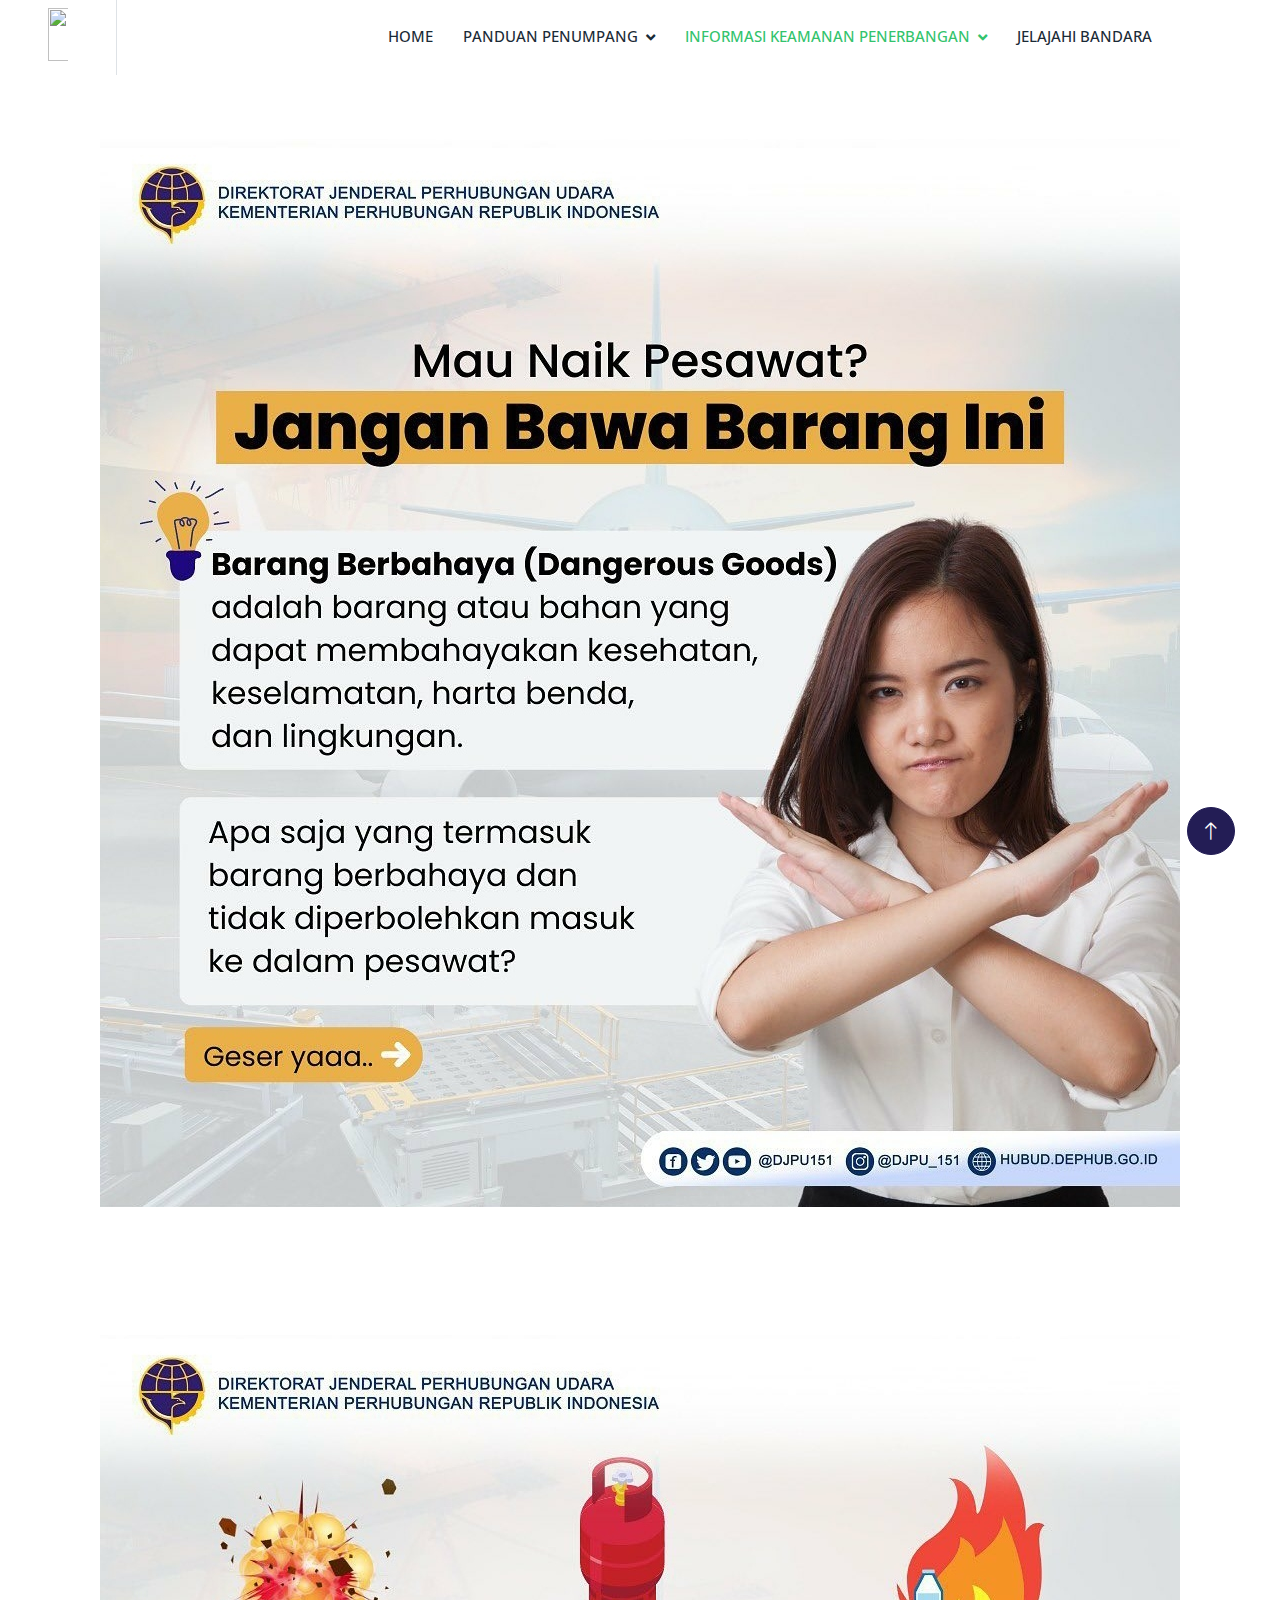
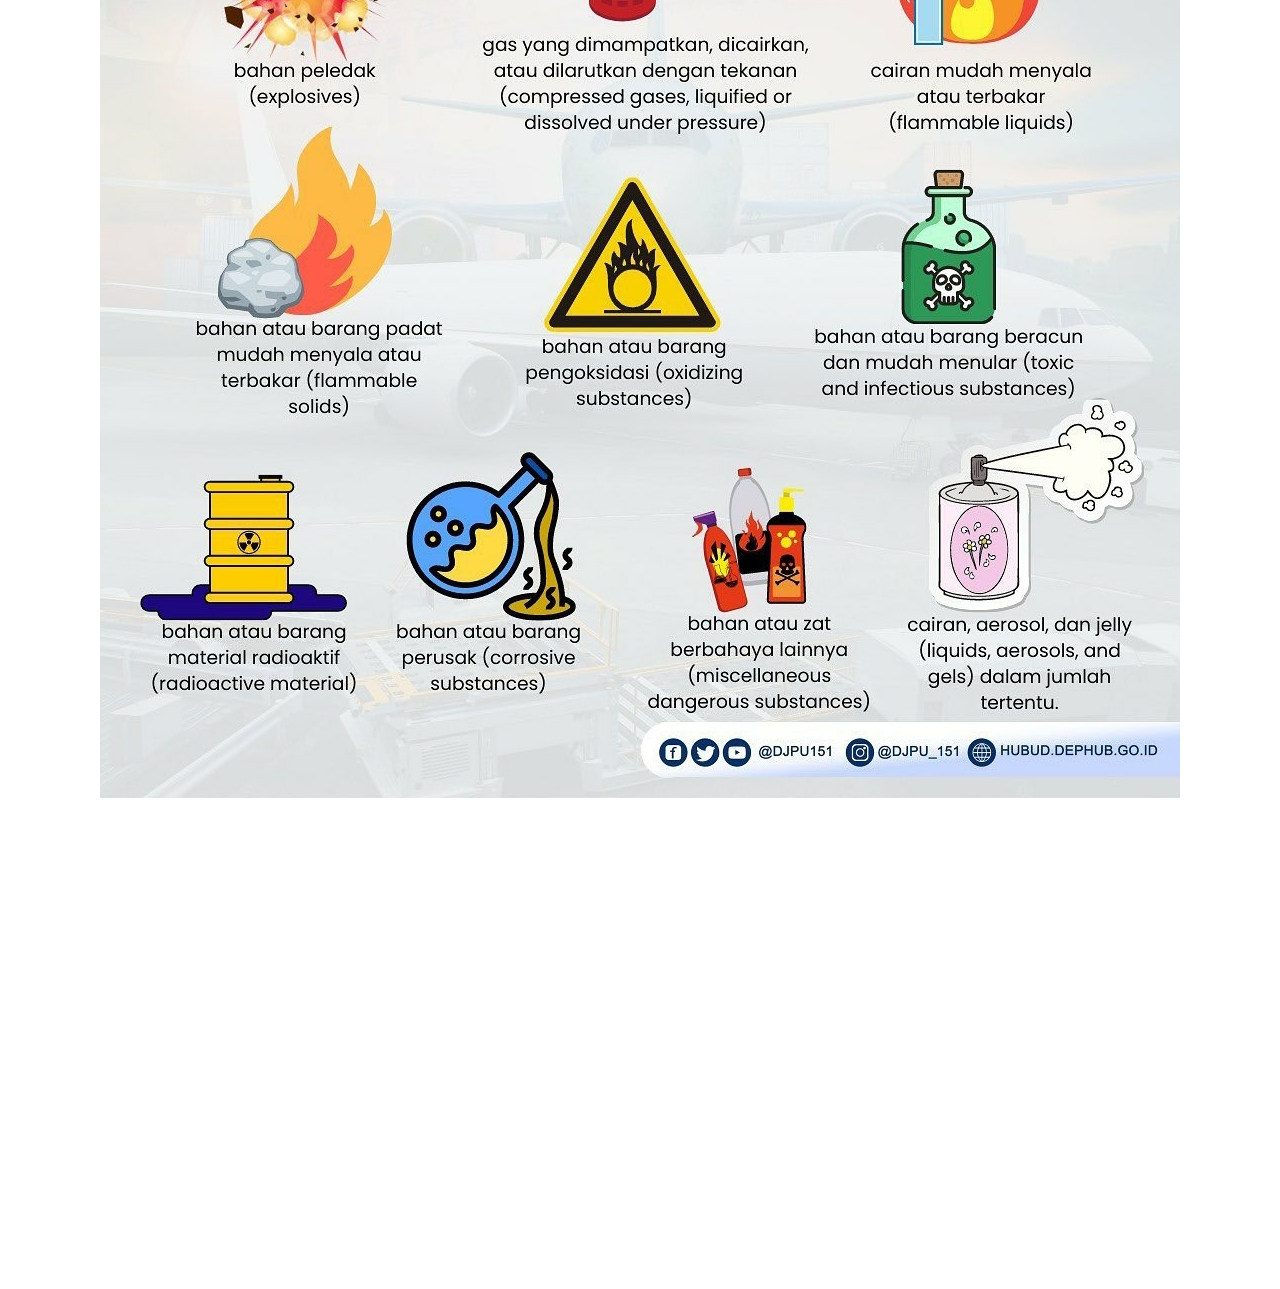
==== barangberbahaya.html @ 976239f9 "first commit" ====
<!DOCTYPE html>
<html lang="en">

<head>
    <meta charset="utf-8">
    <title>Sistem Informasi Penerbangan Bandar Udara Dabo</title>
    <meta content="width=device-width, initial-scale=1.0" name="viewport">
    <meta content="" name="keywords">
    <meta content="" name="description">

    <!-- Favicon -->
    <link href="img/favicon.ico" rel="icon">

    <!-- Google Web Fonts -->
    <link rel="preconnect" href="https://fonts.googleapis.com">
    <link rel="preconnect" href="https://fonts.gstatic.com" crossorigin>
    <link href="https://fonts.googleapis.com/css2?family=Open+Sans:wght@400;500&family=Roboto:wght@500;700;900&display=swap" rel="stylesheet"> 

    <!-- Icon Font Stylesheet -->
    <link href="https://cdnjs.cloudflare.com/ajax/libs/font-awesome/5.10.0/css/all.min.css" rel="stylesheet">
    <link href="https://cdn.jsdelivr.net/npm/bootstrap-icons@1.4.1/font/bootstrap-icons.css" rel="stylesheet">

    <!-- Libraries Stylesheet -->
    <link href="lib/animate/animate.min.css" rel="stylesheet">
    <link href="lib/owlcarousel/assets/owl.carousel.min.css" rel="stylesheet">
    <link href="lib/lightbox/css/lightbox.min.css" rel="stylesheet">

    <!-- Customized Bootstrap Stylesheet -->
    <link href="css/bootstrap.min.css" rel="stylesheet">

    <!-- Template Stylesheet -->
    <link href="css/style.css" rel="stylesheet">
</head>

<body>
    <!-- Spinner Start -->
    <div id="spinner" class="show bg-white position-fixed translate-middle w-100 vh-100 top-50 start-50 d-flex align-items-center justify-content-center">
        <div class="spinner-border text-primary" style="width: 3rem; height: 3rem;" role="status">
            <span class="sr-only">Loading...</span>
        </div>
    </div>
    <!-- Spinner End -->


    


  <!-- Navbar Start -->
  <nav class="navbar navbar-expand-lg bg-white navbar-light sticky-top p-0">
    <a href="index.html" class="navbar-brand d-flex align-items-center border-end px-4 px-lg-5">
        <!-- <h2 class="m-0 text-primary">Bandar Udara Dabo</h2> -->
        <img src="../airportdabo/img/upbudabo.png" alt="" style="width: 190%; height: 90%;">
    </a>
    <button type="button" class="navbar-toggler me-4" data-bs-toggle="collapse" data-bs-target="#navbarCollapse">
        <span class="navbar-toggler-icon"></span>
    </button>
    <div class="collapse navbar-collapse" id="navbarCollapse">
        <div class="navbar-nav ms-auto p-4 p-lg-0">
            <a href="index.html" class="nav-item nav-link ">Home</a>
            <div class="nav-item dropdown">
                <a href="prosedur.html" class="nav-link dropdown-toggle " data-bs-toggle="dropdown">Panduan Penumpang</a>
                <div class="dropdown-menu bg-light m-0">
                    <a href="prosedur.html" class="dropdown-item ">Penanganan Barang Hilang</a>
                    <a href="panduanketinggalan.html" class="dropdown-item">Informasi Ketinggalan Pesawat</a>
                    
                   
                </div>
            </div>

            <div class="nav-item dropdown">
                <a href="kemananmelawanhukum.html" class="nav-link dropdown-toggle active" data-bs-toggle="dropdown">Informasi keamanan penerbangan</a>
                <div class="dropdown-menu bg-light m-0">
                    <a href="kemananmelawanhukum.html" class="dropdown-item active">Tindakan Melawan Hukum</a>
                    <a href="barangberbahaya.html" class="dropdown-item">Barang Berbahaya</a>
                    <a href="informasipalsu.html" class="dropdown-item">Informasi Palsu</a>
                   
                </div>
            </div>
            
            
            <a href="jelajahibandara.html" class="nav-item nav-link ">Jelajahi Bandara</a>
            
            
        </div>
        <a href="" class="btn btn-primary rounded-0 py-4 px-lg-5 d-none d-lg-block" style="background-color: white; border-color: white;"></a>
    </div>
</nav>
<!-- Navbar End -->

<!-- image oneStart -->
<div class="text-center">
    <img src="img/barangberbahaya.jpg" class="img-fluid" alt="Responsive image" style="padding: 5%;">
  </div>
<!-- image End -->

<!-- image twoStart -->
<div class="text-center">
    <img src="img/barangberbahaya2.jpg" class="img-fluid" alt="Responsive image" style="padding: 5%;">
  </div>
<!-- image End -->





   


    

    
        

   <!-- Footer Start -->
   <div class="container-fluid bg-dark text-body footer mt-5 pt-5 wow fadeIn" data-wow-delay="0.1s">
    <div class="container py-5">
        <div class="row g-5">
            <div class="col-lg-3 col-md-6">
                <h5 class="text-white mb-4">Address</h5>
                <p class="mb-2"><i class="fa fa-map-marker-alt me-3"></i>GHCG+WQ8, Dabo Lama, Kec. Singkep, Kabupaten Lingga, Kepulauan Riau 29871</p>
                <p class="mb-2"><i class="fa fa-phone-alt me-3"></i>(0776) 21273</p>
                <!-- <p class="mb-2"><i class="fa fa-envelope me-3"></i>info@example.com</p> -->
               
            </div>
            <!-- <div class="col-lg-3 col-md-6">
                <h5 class="text-white mb-4">Quick Links</h5>
                <a class="btn btn-link" href="">About Us</a>
                <a class="btn btn-link" href="">Contact Us</a>
                <a class="btn btn-link" href="">Our Services</a>
                <a class="btn btn-link" href="">Terms & Condition</a>
                <a class="btn btn-link" href="">Support</a>
            </div> -->
            <!-- <div class="col-lg-3 col-md-6">
                <h5 class="text-white mb-4">Project Gallery</h5>
                <div class="row g-2">
                    <div class="col-4">
                        <img class="img-fluid rounded" src="img/gallery-1.jpg" alt="">
                    </div>
                    <div class="col-4">
                        <img class="img-fluid rounded" src="img/gallery-2.jpg" alt="">
                    </div>
                    <div class="col-4">
                        <img class="img-fluid rounded" src="img/gallery-3.jpg" alt="">
                    </div>
                    <div class="col-4">
                        <img class="img-fluid rounded" src="img/gallery-4.jpg" alt="">
                    </div>
                    <div class="col-4">
                        <img class="img-fluid rounded" src="img/gallery-5.jpg" alt="">
                    </div>
                    <div class="col-4">
                        <img class="img-fluid rounded" src="img/gallery-6.jpg" alt="">
                    </div>
                </div>
            </div> -->
            <!-- <div class="col-lg-3 col-md-6">
                <h5 class="text-white mb-4">Newsletter</h5>
                <p>Dolor amet sit justo amet elitr clita ipsum elitr est.</p>
                <div class="position-relative mx-auto" style="max-width: 400px;">
                    <input class="form-control border-0 w-100 py-3 ps-4 pe-5" type="text" placeholder="Your email">
                    <button type="button" class="btn btn-primary py-2 position-absolute top-0 end-0 mt-2 me-2">SignUp</button>
                </div>
            </div> -->
        </div>
    </div>
    <div class="container">
        <div class="copyright">
            <div class="row">
                <div class="col-md-6 text-center text-md-start mb-3 mb-md-0">
                    &copy; <a href="#">Bandar Udara Dabo</a>, All Right Reserved.
                </div>
               
            </div>
        </div>
    </div>
</div>
<!-- Footer End -->


    <!-- Back to Top -->
    <a href="#" class="btn btn-lg btn-primary btn-lg-square rounded-circle back-to-top"><i class="bi bi-arrow-up"></i></a>


    <!-- JavaScript Libraries -->
    <script src="https://code.jquery.com/jquery-3.4.1.min.js"></script>
    <script src="https://cdn.jsdelivr.net/npm/bootstrap@5.0.0/dist/js/bootstrap.bundle.min.js"></script>
    <script src="lib/wow/wow.min.js"></script>
    <script src="lib/easing/easing.min.js"></script>
    <script src="lib/waypoints/waypoints.min.js"></script>
    <script src="lib/counterup/counterup.min.js"></script>
    <script src="lib/owlcarousel/owl.carousel.min.js"></script>
    <script src="lib/isotope/isotope.pkgd.min.js"></script>
    <script src="lib/lightbox/js/lightbox.min.js"></script>

    <!-- Template Javascript -->
    <script src="js/main.js"></script>
</body>

</html>
---- css/style.css ----
/********** Template CSS **********/
:root {
    --primary: #32C36C;
    --light: #F6F7F8;
    --dark: #1A2A36;
}

.fw-medium {
    font-weight: 500 !important;
}

.fw-bold {
    font-weight: 700 !important;
}

.fw-black {
    font-weight: 900 !important;
}

.back-to-top {
    position: fixed;
    display: none;
    right: 45px;
    bottom: 45px;
    z-index: 99;
}


/*** Spinner ***/
#spinner {
    opacity: 0;
    visibility: hidden;
    transition: opacity .5s ease-out, visibility 0s linear .5s;
    z-index: 99999;
}

#spinner.show {
    transition: opacity .5s ease-out, visibility 0s linear 0s;
    visibility: visible;
    opacity: 1;
}


/*** Button ***/
.btn {
    font-weight: 500;
    transition: .5s;
}

.btn.btn-primary,
.btn.btn-outline-primary:hover {
    color: #FFFFFF;
}

.btn-square {
    width: 38px;
    height: 38px;
}

.btn-sm-square {
    width: 32px;
    height: 32px;
}

.btn-lg-square {
    width: 48px;
    height: 48px;
}

.btn-square,
.btn-sm-square,
.btn-lg-square {
    padding: 0;
    display: flex;
    align-items: center;
    justify-content: center;
    font-weight: normal;
}

/*** Navbar ***/
.navbar.sticky-top {
    top: -100px;
    transition: .5s;
}

.navbar .navbar-brand,
.navbar a.btn {
    height: 75px;
}

.navbar .navbar-nav .nav-link {
    margin-right: 30px;
    padding: 25px 0;
    color: var(--dark);
    font-size: 15px;
    font-weight: 500;
    text-transform: uppercase;
    outline: none;
}

.navbar .navbar-nav .nav-link:hover,
.navbar .navbar-nav .nav-link.active {
    color: var(--primary);
}

.navbar .dropdown-toggle::after {
    border: none;
    content: "\f107";
    font-family: "Font Awesome 5 Free";
    font-weight: 900;
    vertical-align: middle;
    margin-left: 8px;
}

@media (max-width: 991.98px) {
    .navbar .navbar-nav .nav-link  {
        margin-right: 0;
        padding: 10px 0;
    }

    .navbar .navbar-nav {
        border-top: 1px solid #EEEEEE;
    }
}

@media (min-width: 992px) {
    .navbar .nav-item .dropdown-menu {
        display: block;
        border: none;
        margin-top: 0;
        top: 150%;
        opacity: 0;
        visibility: hidden;
        transition: .5s;
    }

    .navbar .nav-item:hover .dropdown-menu {
        top: 100%;
        visibility: visible;
        transition: .5s;
        opacity: 1;
    }
}


/*** Header ***/
.owl-carousel-inner {
    position: absolute;
    width: 100%;
    height: 100%;
    top: 0;
    left: 0;
    display: flex;
    align-items: center;
    background: rgba(0, 0, 0, .1);
}

@media (max-width: 768px) {
    .header-carousel .owl-carousel-item {
        position: relative;
        min-height: 500px;
    }

    .header-carousel .owl-carousel-item img {
        position: absolute;
        width: 100%;
        height: 100%;
        object-fit: cover;
    }

    .header-carousel .owl-carousel-item p {
        font-size: 16px !important;
    }
}

.header-carousel .owl-dots {
    position: absolute;
    width: 60px;
    height: 100%;
    top: 0;
    right: 30px;
    display: flex;
    flex-direction: column;
    align-items: center;
    justify-content: center;
}

.header-carousel .owl-dots .owl-dot {
    position: relative;
    width: 45px;
    height: 45px;
    margin: 5px 0;
    background: #FFFFFF;
    box-shadow: 0 0 30px rgba(255, 255, 255, .9);
    border-radius: 45px;
    transition: .5s;
}

.header-carousel .owl-dots .owl-dot.active {
    width: 60px;
    height: 60px;
}

.header-carousel .owl-dots .owl-dot img {
    position: absolute;
    width: 100%;
    height: 100%;
    object-fit: cover;
    padding: 2px;
    border-radius: 45px;
    transition: .5s;
}

.page-header {
    background: linear-gradient(rgba(0, 0, 0, .1), rgba(0, 0, 0, .1)), url(../img/carousel-1.jpg) center center no-repeat;
    background-size: cover;
}

.breadcrumb-item + .breadcrumb-item::before {
    color: var(--light);
}


/*** About ***/
@media (min-width: 992px) {
    .container.about {
        max-width: 100% !important;
    }

    .about-text  {
        padding-right: calc(((100% - 960px) / 2) + .75rem);
    }
}

@media (min-width: 1200px) {
    .about-text  {
        padding-right: calc(((100% - 1140px) / 2) + .75rem);
    }
}

@media (min-width: 1400px) {
    .about-text  {
        padding-right: calc(((100% - 1320px) / 2) + .75rem);
    }
}


/*** Service ***/
.service-item {
    box-shadow: 0 0 45px rgba(0, 0, 0, .08);
}

.service-icon {
    position: relative;
    margin: -50px 0 25px 0;
    width: 100px;
    height: 100px;
    display: flex;
    align-items: center;
    justify-content: center;
    color: var(--primary);
    background: #FFFFFF;
    border-radius: 100px;
    box-shadow: 0 0 45px rgba(0, 0, 0, .08);
    transition: .5s;
}

.service-item:hover .service-icon {
    color: #FFFFFF;
    background: var(--primary);
}


/*** Feature ***/
@media (min-width: 992px) {
    .container.feature {
        max-width: 100% !important;
    }

    .feature-text  {
        padding-left: calc(((100% - 960px) / 2) + .75rem);
    }
}

@media (min-width: 1200px) {
    .feature-text  {
        padding-left: calc(((100% - 1140px) / 2) + .75rem);
    }
}

@media (min-width: 1400px) {
    .feature-text  {
        padding-left: calc(((100% - 1320px) / 2) + .75rem);
    }
}


/*** Project Portfolio ***/
#portfolio-flters li {
    display: inline-block;
    font-weight: 500;
    color: var(--dark);
    cursor: pointer;
    transition: .5s;
    border-bottom: 2px solid transparent;
}

#portfolio-flters li:hover,
#portfolio-flters li.active {
    color: var(--primary);
    border-color: var(--primary);
}

.portfolio-img {
    position: relative;
}

.portfolio-img::before,
.portfolio-img::after {
    position: absolute;
    content: "";
    width: 0;
    height: 100%;
    top: 0;
    background: var(--dark);
    transition: .5s;
}

.portfolio-img::before {
    left: 50%;
}

.portfolio-img::after {
    right: 50%;
}

.portfolio-item:hover .portfolio-img::before {
    width: 51%;
    left: 0;
}

.portfolio-item:hover .portfolio-img::after {
    width: 51%;
    right: 0;
}

.portfolio-btn {
    position: absolute;
    top: 0;
    left: 0;
    width: 100%;
    height: 100%;
    display: flex;
    align-items: center;
    justify-content: center;
    opacity: 0;
    z-index: 1;
    transition: .5s;
}

.portfolio-item:hover .portfolio-btn {
    opacity: 1;
    transition-delay: .3s;
}


/*** Quote ***/
@media (min-width: 992px) {
    .container.quote {
        max-width: 100% !important;
    }

    .quote-text  {
        padding-right: calc(((100% - 960px) / 2) + .75rem);
    }
}

@media (min-width: 1200px) {
    .quote-text  {
        padding-right: calc(((100% - 1140px) / 2) + .75rem);
    }
}

@media (min-width: 1400px) {
    .quote-text  {
        padding-right: calc(((100% - 1320px) / 2) + .75rem);
    }
}


/*** Team ***/
.team-item {
    box-shadow: 0 0 45px rgba(0, 0, 0, .08);
}

.team-item img {
    border-radius: 8px 60px 0 0;
}

.team-item .team-social {
    display: flex;
    flex-direction: column;
    align-items: center;
    justify-content: flex-end;
    background: #FFFFFF;
    transition: .5s;
}


/*** Testimonial ***/
.testimonial-carousel::before {
    position: absolute;
    content: "";
    top: 0;
    left: 0;
    height: 100%;
    width: 0;
    background: linear-gradient(to right, rgba(255, 255, 255, 1) 0%, rgba(255, 255, 255, 0) 100%);
    z-index: 1;
}

.testimonial-carousel::after {
    position: absolute;
    content: "";
    top: 0;
    right: 0;
    height: 100%;
    width: 0;
    background: linear-gradient(to left, rgba(255, 255, 255, 1) 0%, rgba(255, 255, 255, 0) 100%);
    z-index: 1;
}

@media (min-width: 768px) {
    .testimonial-carousel::before,
    .testimonial-carousel::after {
        width: 200px;
    }
}

@media (min-width: 992px) {
    .testimonial-carousel::before,
    .testimonial-carousel::after {
        width: 300px;
    }
}

.testimonial-carousel .owl-nav {
    position: absolute;
    width: 350px;
    top: 20px;
    left: 50%;
    transform: translateX(-50%);
    display: flex;
    justify-content: space-between;
    opacity: 0;
    transition: .5s;
    z-index: 1;
}

.testimonial-carousel:hover .owl-nav {
    width: 300px;
    opacity: 1;
}

.testimonial-carousel .owl-nav .owl-prev,
.testimonial-carousel .owl-nav .owl-next {
    position: relative;
    color: var(--primary);
    font-size: 45px;
    transition: .5s;
}

.testimonial-carousel .owl-nav .owl-prev:hover,
.testimonial-carousel .owl-nav .owl-next:hover {
    color: var(--dark);
}

.testimonial-carousel .testimonial-img img {
    width: 100px;
    height: 100px;
}

.testimonial-carousel .testimonial-img .btn-square {
    position: absolute;
    bottom: -19px;
    left: 50%;
    transform: translateX(-50%);
}

.testimonial-carousel .owl-item .testimonial-text {
    margin-bottom: 30px;
    box-shadow: 0 0 45px rgba(0, 0, 0, .08);
    transform: scale(.8);
    transition: .5s;
}

.testimonial-carousel .owl-item.center .testimonial-text {
    transform: scale(1);
}


/*** Contact ***/
@media (min-width: 992px) {
    .container.contact {
        max-width: 100% !important;
    }

    .contact-text  {
        padding-left: calc(((100% - 960px) / 2) + .75rem);
    }
}

@media (min-width: 1200px) {
    .contact-text  {
        padding-left: calc(((100% - 1140px) / 2) + .75rem);
    }
}

@media (min-width: 1400px) {
    .contact-text  {
        padding-left: calc(((100% - 1320px) / 2) + .75rem);
    }
}


/*** Footer ***/
.footer .btn.btn-social {
    margin-right: 5px;
    color: #9B9B9B;
    border: 1px solid #9B9B9B;
    border-radius: 38px;
    transition: .3s;
}

.footer .btn.btn-social:hover {
    color: var(--primary);
    border-color: var(--light);
}

.footer .btn.btn-link {
    display: block;
    margin-bottom: 5px;
    padding: 0;
    text-align: left;
    color: #9B9B9B;
    font-weight: normal;
    text-transform: capitalize;
    transition: .3s;
}

.footer .btn.btn-link::before {
    position: relative;
    content: "\f105";
    font-family: "Font Awesome 5 Free";
    font-weight: 900;
    margin-right: 10px;
}

.footer .btn.btn-link:hover {
    color: #FFFFFF;
    letter-spacing: 1px;
    box-shadow: none;
}

.footer .copyright {
    padding: 25px 0;
    border-top: 1px solid rgba(256, 256, 256, .1);
}

.footer .copyright a {
    color: var(--light);
}

.footer .copyright a:hover {
    color: var(--primary);
}
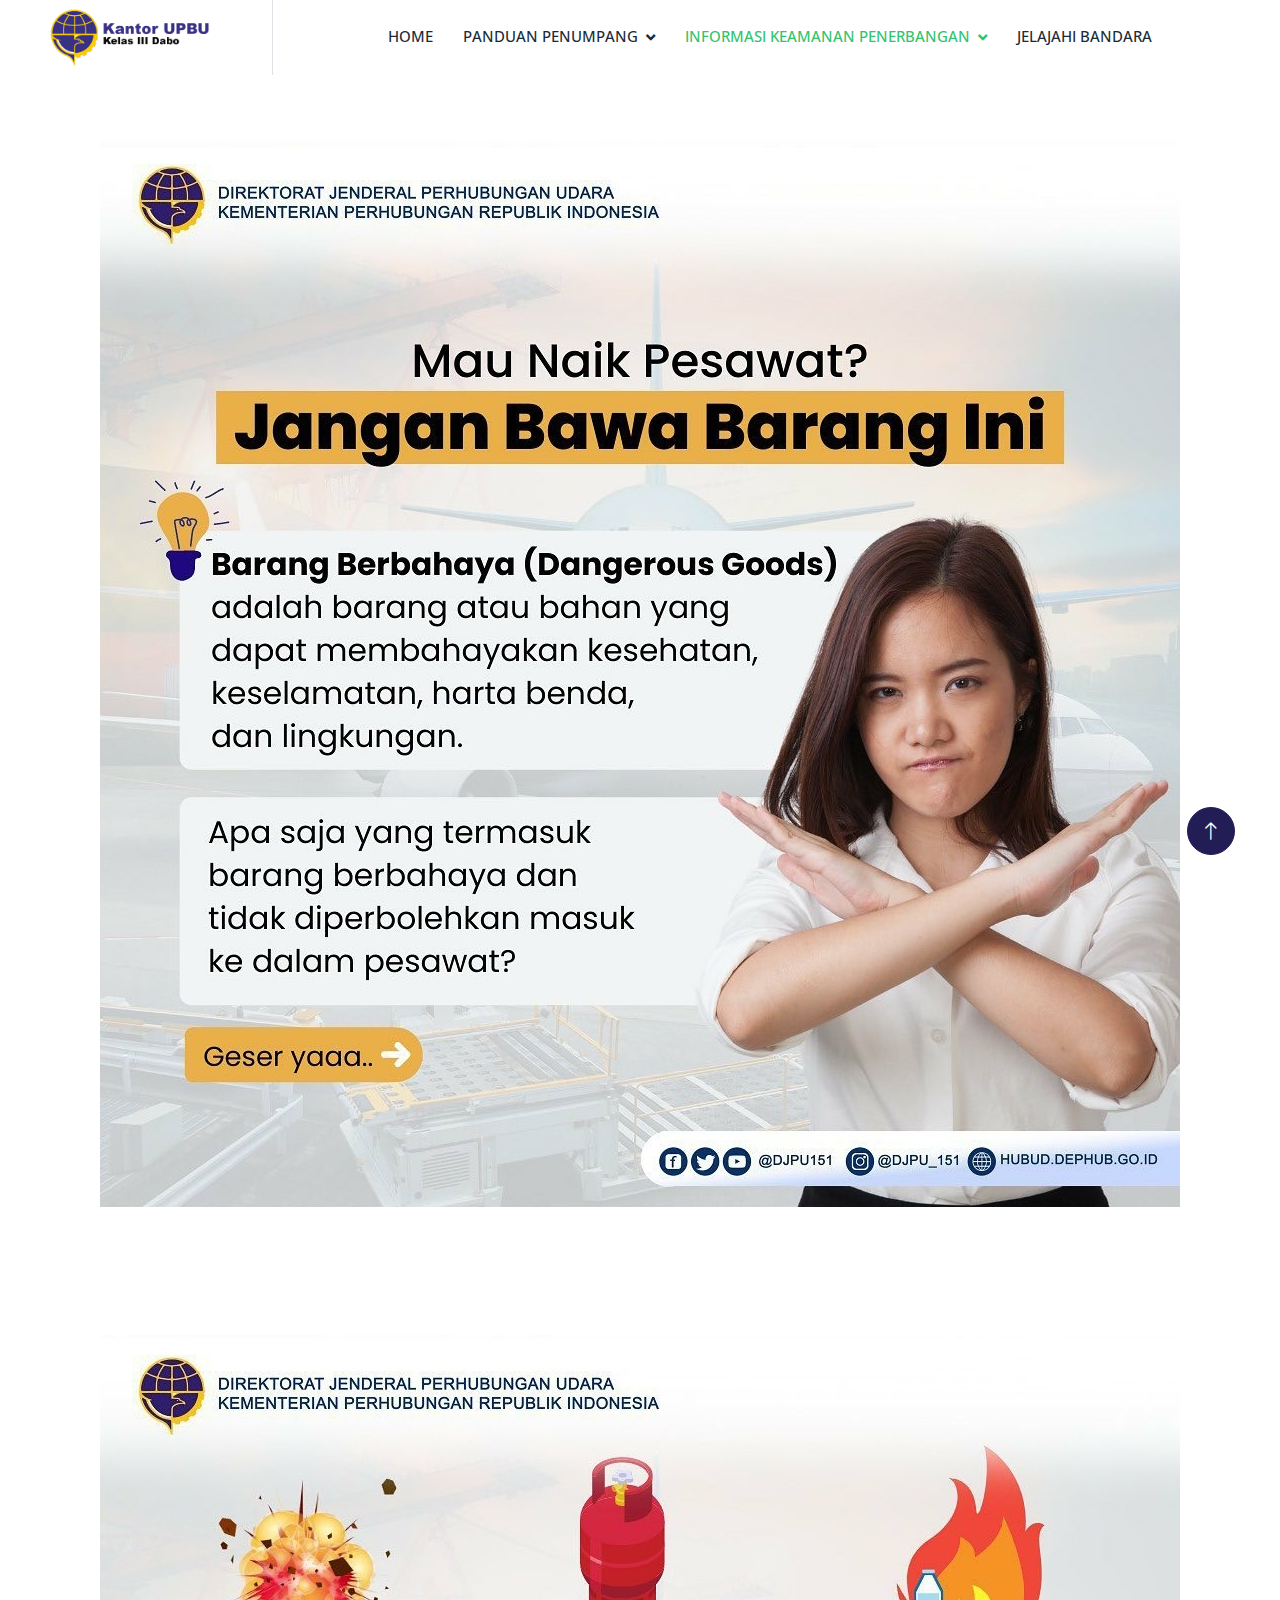
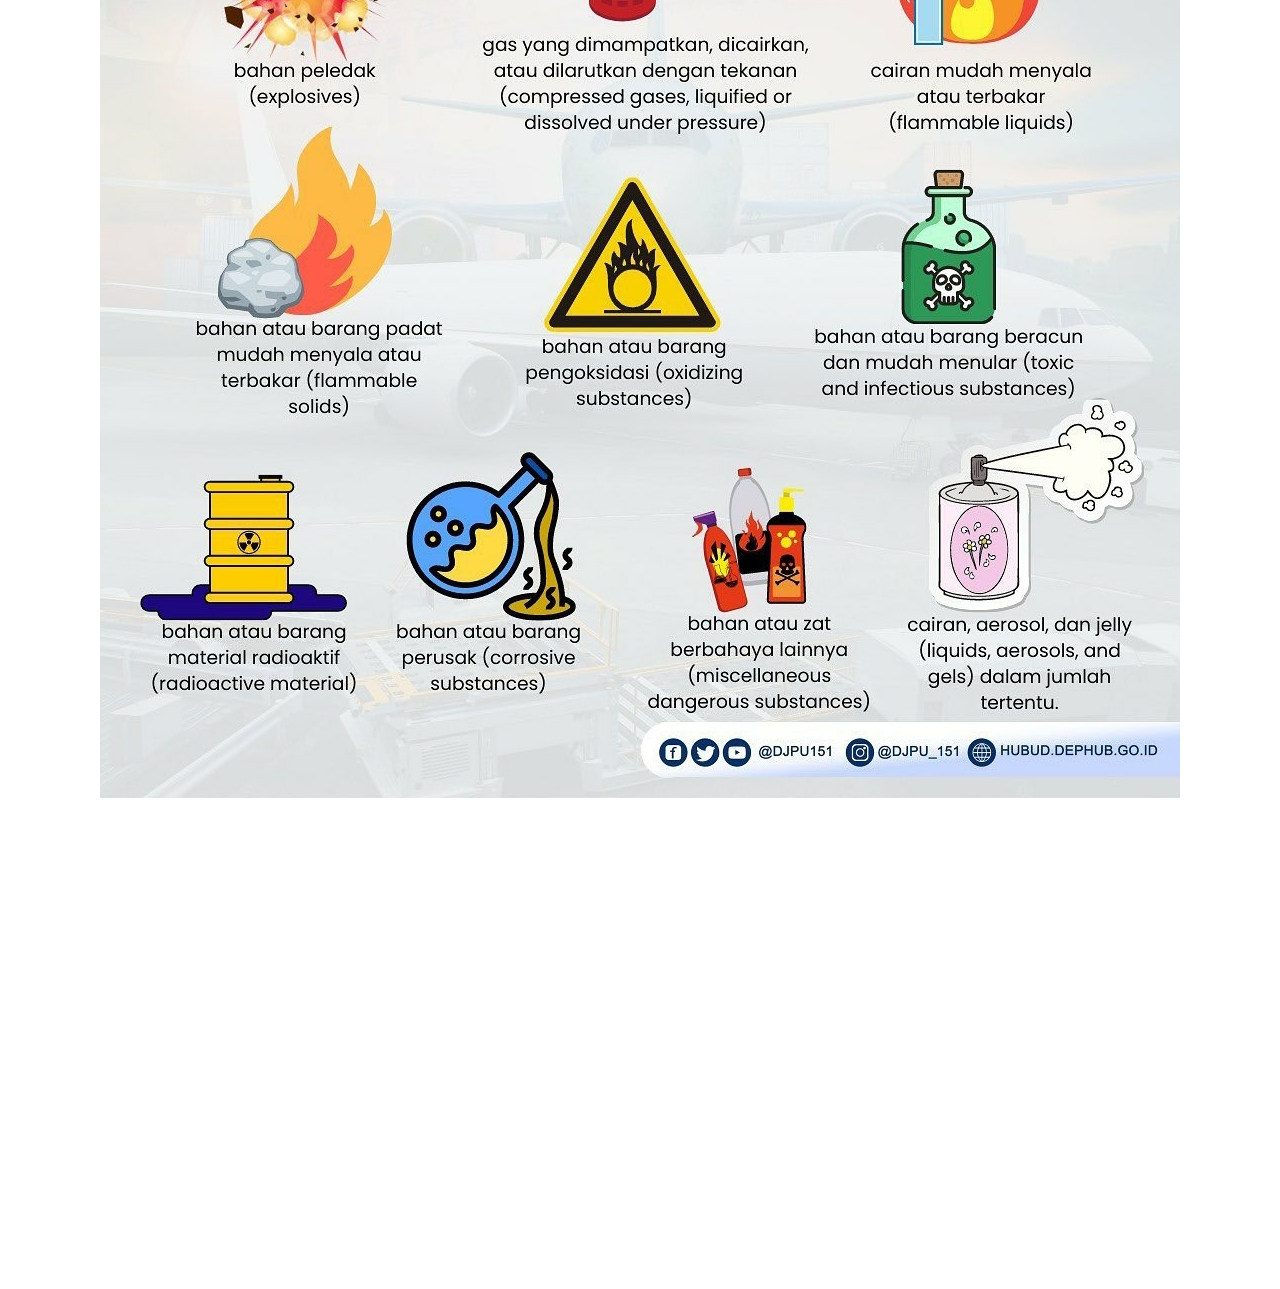
==== commit fbc23db5: "Update barangberbahaya.html" ====
--- a/barangberbahaya.html
+++ b/barangberbahaya.html
@@ -49,7 +49,7 @@
   <nav class="navbar navbar-expand-lg bg-white navbar-light sticky-top p-0">
     <a href="index.html" class="navbar-brand d-flex align-items-center border-end px-4 px-lg-5">
         <!-- <h2 class="m-0 text-primary">Bandar Udara Dabo</h2> -->
-        <img src="../airportdabo/img/upbudabo.png" alt="" style="width: 190%; height: 90%;">
+        <img src="img/upbudabo.png" alt="" style="width: 190%; height: 90%;">
     </a>
     <button type="button" class="navbar-toggler me-4" data-bs-toggle="collapse" data-bs-target="#navbarCollapse">
         <span class="navbar-toggler-icon"></span>
@@ -196,4 +196,4 @@
     <script src="js/main.js"></script>
 </body>
 
-</html>+</html>
